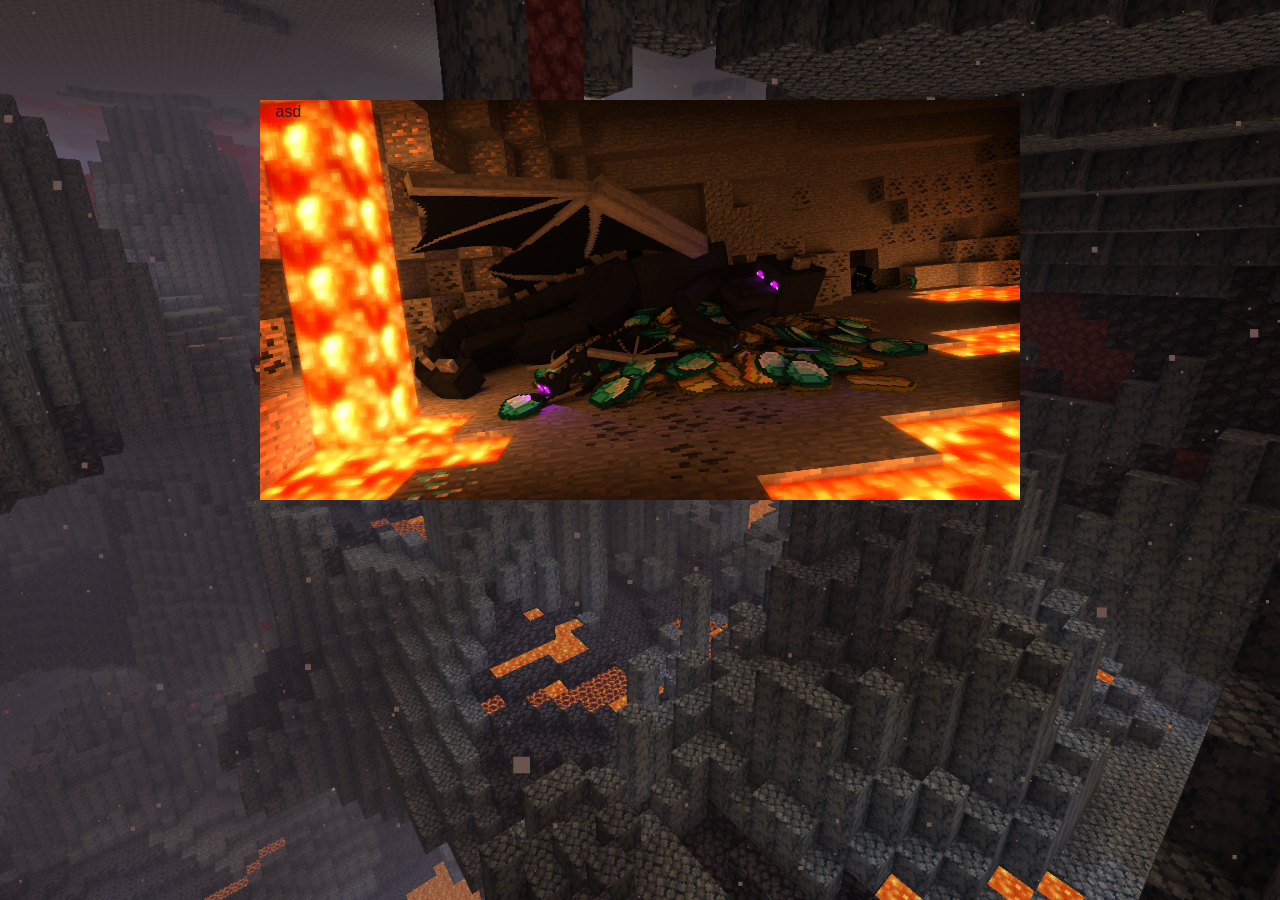
==== index.html @ c8572852 "added the bacground pictures and created a div for the box needed for the trivia questions" ====
<!DOCTYPE html>
<html lang= "en-us">

<head>
    <meta charset="UTF-8">
    <title>Minecraft Trivia</title>
    <link rel="stylesheet" href="https://stackpath.bootstrapcdn.com/bootstrap/4.4.1/css/bootstrap.min.css" integrity="sha384-Vkoo8x4CGsO3+Hhxv8T/Q5PaXtkKtu6ug5TOeNV6gBiFeWPGFN9MuhOf23Q9Ifjh" crossorigin="anonymous">
    <link rel="stylesheet" href="assets/css/style.css">
</head>

<body>

    <div class= "container">

        <div class= "row">
            <div class= "col-md-2"></div>
            <div class= "col-md-8" id= "backgroundBox">asd</div>
            <div class= "col-md-2"></div>
        </div>

    </div>

    <script type= "text/javascript" src="https://cdnjs.cloudflare.com/ajax/libs/jquery/3.2.1/jquery.min.js"></script>
    <script type= "text/javascript" src= "assets/javascript/game.js"></script>

</body>




</html>
---- assets/css/style.css ----
/* This youtube video helped me make it so no white space was shown at the bottom of the screen when
I shrank the screen size down
https://www.youtube.com/watch?v=jNXrg0_KFBQ */
body {
    background: url(../images/backgroundPic.jpg) no-repeat
    center center fixed;
       -webkit-background-size: cover;
       -moz-background-size: cover;
       -o-background-size: cover;
       background-size: cover;
}

#backgroundBox {
    background: url(../images/triviaBackground.jpg) no-repeat 
    center;
    background-size: cover;
    margin-top: 100px;
    height: 400px;
}
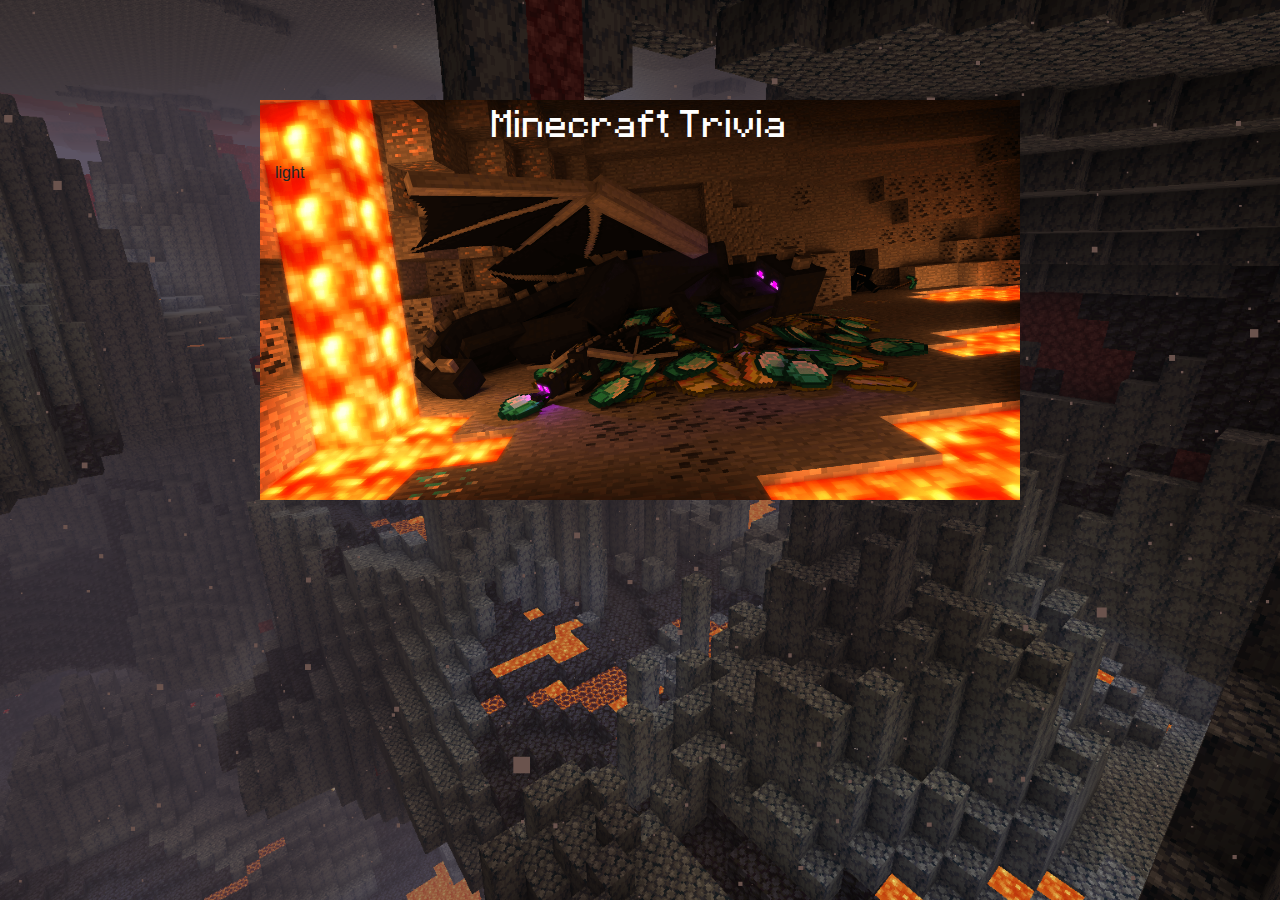
==== commit 3e780906: "added a custom font to match the theme I have for my trivia game" ====
--- a/index.html
+++ b/index.html
@@ -13,9 +13,21 @@
     <div class= "container">
 
         <div class= "row">
+
             <div class= "col-md-2"></div>
-            <div class= "col-md-8" id= "backgroundBox">asd</div>
+            <div class= "col-md-8" id= "backgroundBox">
+
+                <p id= "triviaTitle">Minecraft Trivia</p>
+
+                <div class= "row">
+
+                    <div class= "col-md-12" id= "questions">light</div>
+
+                </div>
+
+            </div>
             <div class= "col-md-2"></div>
+
         </div>
 
     </div>
--- a/assets/css/style.css
+++ b/assets/css/style.css
@@ -1,3 +1,13 @@
+@font-face {
+    /* https://fontmeme.com/fonts/minecraft-font/ */
+    font-family: "Minecraft";
+    src: url("../fonts/minecraftfont.ttf") format("truetype"), /* Safari, Android, iOS */
+         url("../fonts/minecraftfont.woff") format("woff"), /* Modern Browsers */
+         url("../fonts/minecraftfont.woff2") format("woff2"); /* Modern Browsers */
+    font-weight: normal;
+    font-style: normal;
+  }
+
 /* This youtube video helped me make it so no white space was shown at the bottom of the screen when
 I shrank the screen size down
 https://www.youtube.com/watch?v=jNXrg0_KFBQ */
@@ -16,4 +26,12 @@
     background-size: cover;
     margin-top: 100px;
     height: 400px;
-}+}
+
+#triviaTitle {
+    color: white;
+    text-align: center;
+    font-family: 'Minecraft';
+    font-size: 30px;
+}
+
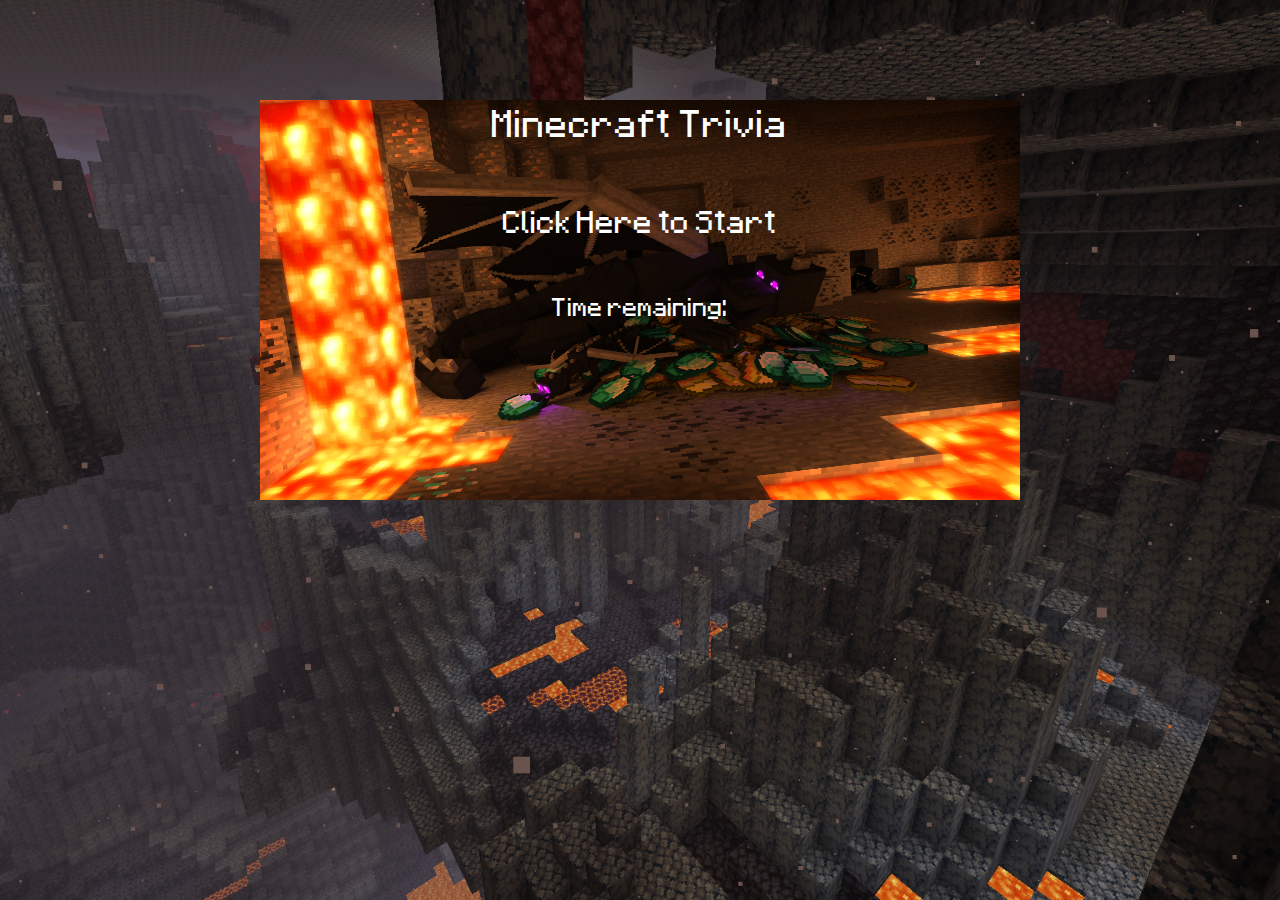
==== commit cf6bfec7: "added divs with text in them as placeholders for where everything will go" ====
--- a/index.html
+++ b/index.html
@@ -21,7 +21,17 @@
 
                 <div class= "row">
 
-                    <div class= "col-md-12" id= "questions">light</div>
+                    <div class= "col-md-2"></div>
+                    <div class= "col-md-8" id= "startButton">
+                        <button id= "start">Click Here to Start</button>
+                    </div>
+                    <div class= "col-md-2"></div>
+
+                    <div class= "col-md-12" id= "TimeRemaining">
+                        <p>Time remaining: </p>
+                    </div>
+                    <div class= "col-md-12" id= "Questions"></div>
+                    <div class= "col-md-12" id= "Answers"></div>
 
                 </div>
 
--- a/assets/css/style.css
+++ b/assets/css/style.css
@@ -1,5 +1,6 @@
 @font-face {
     /* https://fontmeme.com/fonts/minecraft-font/ */
+    /* Converter used: https://www.font-converter.net/en */
     font-family: "Minecraft";
     src: url("../fonts/minecraftfont.ttf") format("truetype"), /* Safari, Android, iOS */
          url("../fonts/minecraftfont.woff") format("woff"), /* Modern Browsers */
@@ -20,6 +21,17 @@
        background-size: cover;
 }
 
+p {
+    color: white;
+    text-align: center;
+    font-family: 'Minecraft';
+}
+
+button {
+    background-color: transparent;
+    border: none;
+}
+
 #backgroundBox {
     background: url(../images/triviaBackground.jpg) no-repeat 
     center;
@@ -28,10 +40,22 @@
     height: 400px;
 }
 
-#triviaTitle {
-    color: white;
+#startButton {
+    margin-top: 40px;
     text-align: center;
     font-family: 'Minecraft';
+    font-size: 25px;
+}
+
+#start {
+    color: white;
+}
+
+#triviaTitle {
     font-size: 30px;
 }
 
+#TimeRemaining {
+    font-size: 20px;
+    margin-top: 50px;
+}
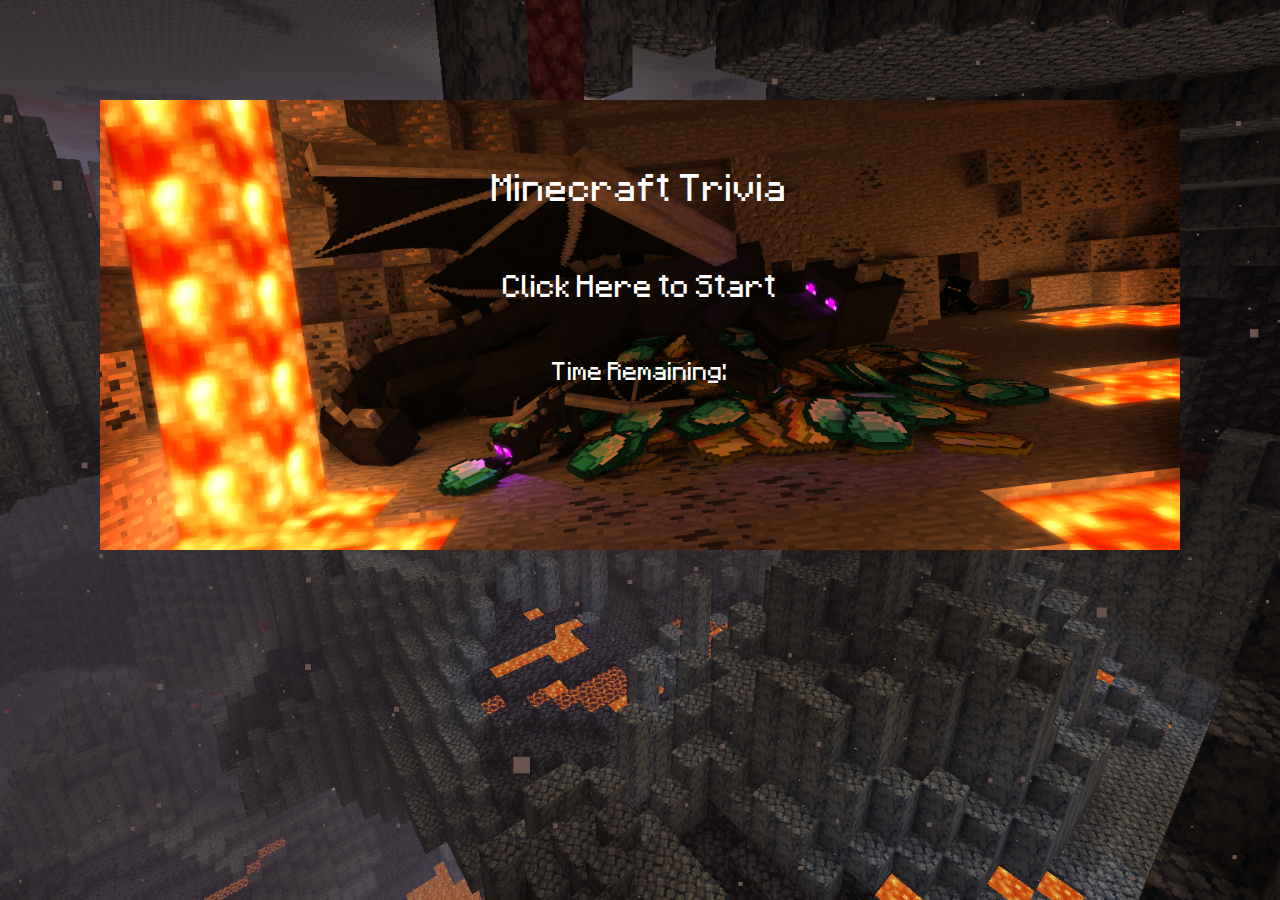
==== commit 01ffff22: "added more divs and containers to the html, as well as switched from rows and columns from bootstrap" ====
--- a/index.html
+++ b/index.html
@@ -10,33 +10,47 @@
 
 <body>
 
+    <!-- This container will make the jumbotron a little smaller in width -->
     <div class= "container">
 
-        <div class= "row">
+        <div class="container">
 
-            <div class= "col-md-2"></div>
-            <div class= "col-md-8" id= "backgroundBox">
+            <div class="jumbotron jumbotron-fluid" id= "spacing">
 
-                <p id= "triviaTitle">Minecraft Trivia</p>
+                <div id= "triviaTitle">
 
-                <div class= "row">
-
-                    <div class= "col-md-2"></div>
-                    <div class= "col-md-8" id= "startButton">
-                        <button id= "start">Click Here to Start</button>
-                    </div>
-                    <div class= "col-md-2"></div>
-
-                    <div class= "col-md-12" id= "TimeRemaining">
-                        <p>Time remaining: </p>
-                    </div>
-                    <div class= "col-md-12" id= "Questions"></div>
-                    <div class= "col-md-12" id= "Answers"></div>
+                    <p>Minecraft Trivia</p>
 
                 </div>
 
-            </div>
-            <div class= "col-md-2"></div>
+                <div class= "row">
+                    
+                    <div class= "col-md-2"></div>
+
+                    <div class= "col-md-8" id= "startButton">
+
+                        <button id= "start">Click Here to Start</button>
+
+                    </div>
+
+                    <div class= "col-md-2"></div>
+                    
+                </div>
+
+                <div class="container">
+                    
+                    <div id="game">
+
+                      <p id="TimeRemaining" class="lead">Time Remaining: <span id="timer"></span></p>
+                      <p id="currentQuestion" class="lead"></p>
+                      
+                    </div>
+
+                    <div id="results"></div>
+                        
+                </div>
+
+            </div>    
 
         </div>
 
--- a/assets/css/style.css
+++ b/assets/css/style.css
@@ -32,12 +32,13 @@
     border: none;
 }
 
-#backgroundBox {
+.jumbotron {
     background: url(../images/triviaBackground.jpg) no-repeat 
     center;
     background-size: cover;
     margin-top: 100px;
-    height: 400px;
+    height: 450px;
+    width: auto;
 }
 
 #startButton {
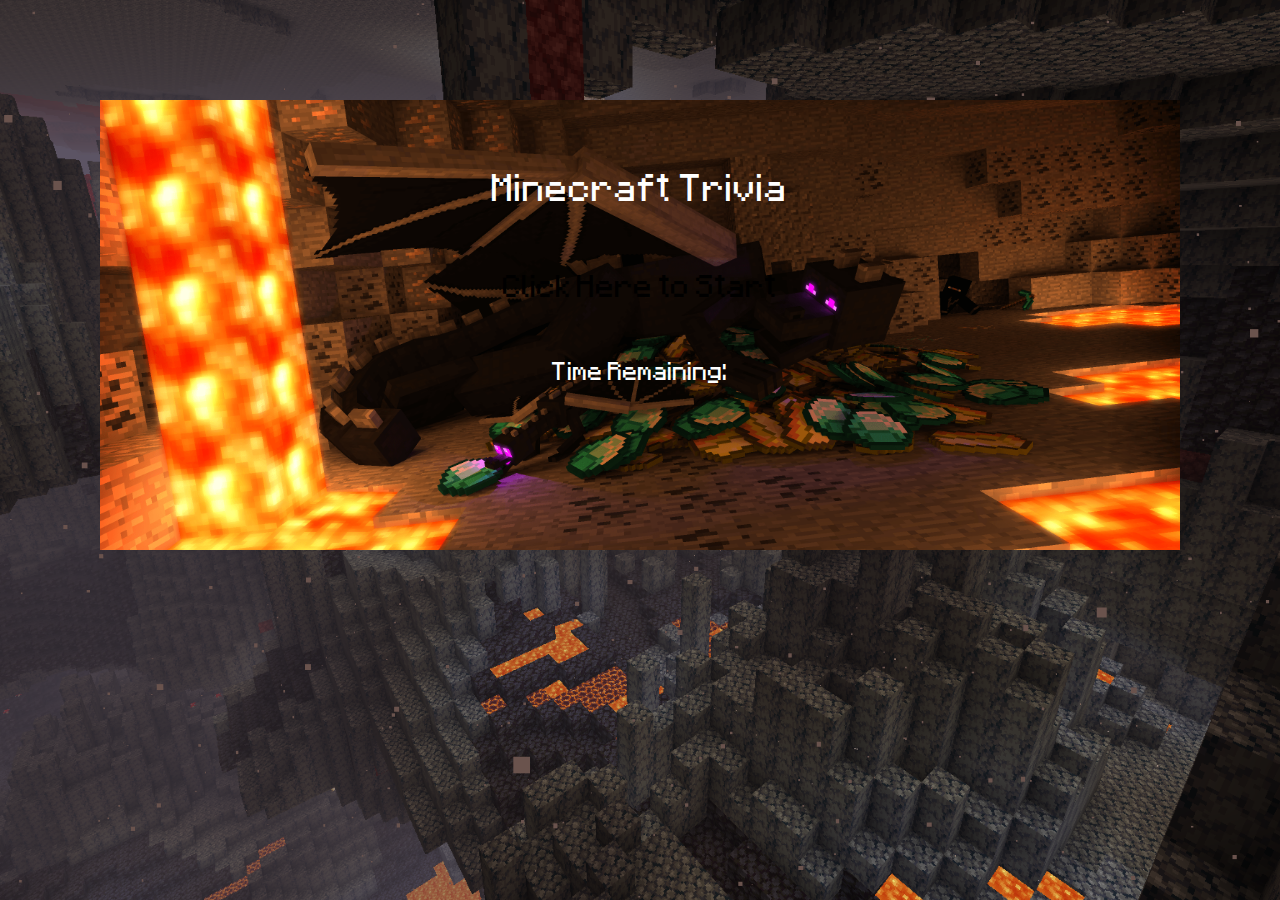
==== commit 1014be6f: "Added some global variables to my JS document as well as started to create an object that I can use " ====
--- a/index.html
+++ b/index.html
@@ -29,7 +29,7 @@
 
                     <div class= "col-md-8" id= "startButton">
 
-                        <button id= "start">Click Here to Start</button>
+                        <button id= "startGame">Click Here to Start</button>
 
                     </div>
 
@@ -43,7 +43,7 @@
 
                       <p id="TimeRemaining" class="lead">Time Remaining: <span id="timer"></span></p>
                       <p id="currentQuestion" class="lead"></p>
-                      
+
                     </div>
 
                     <div id="results"></div>
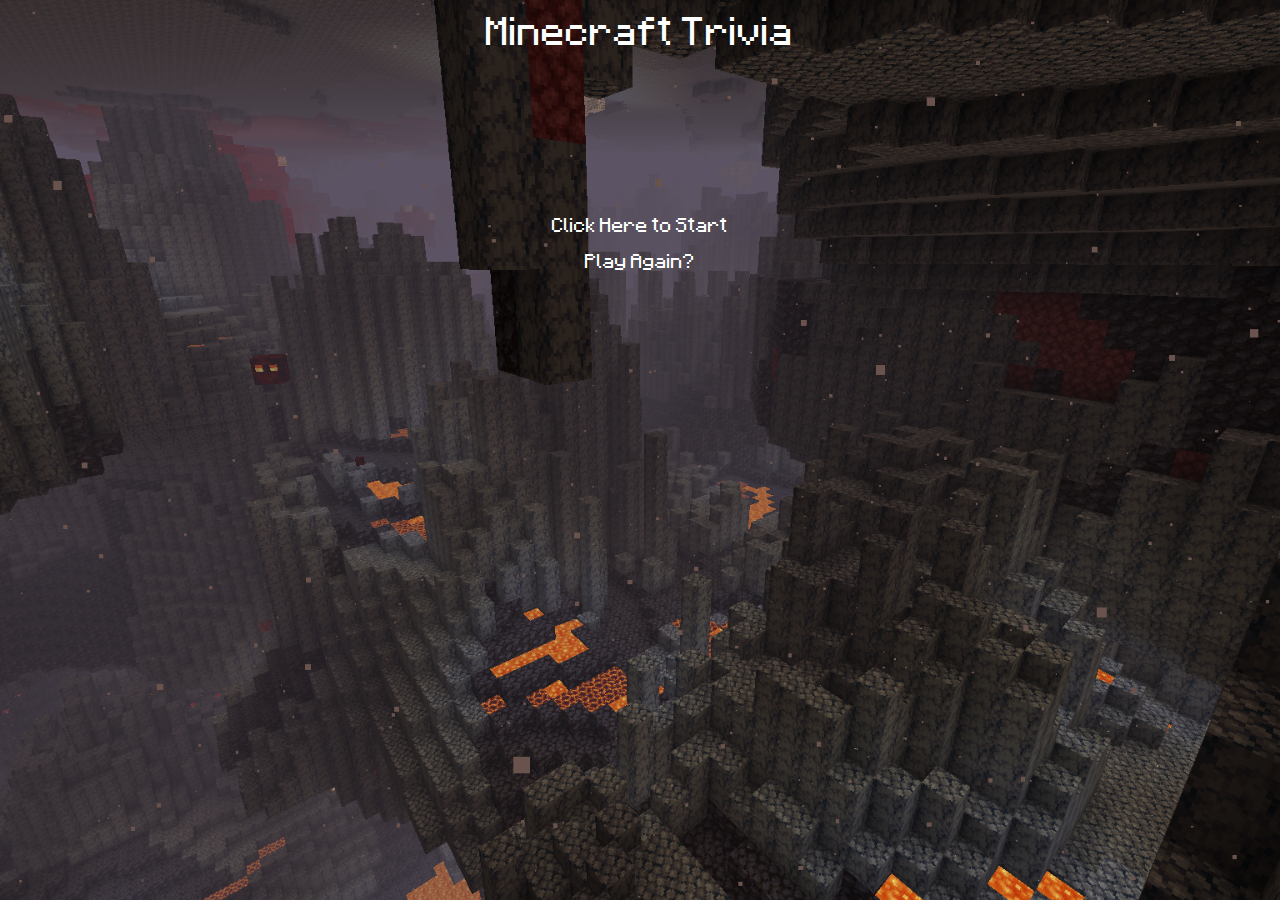
==== commit 2886fcea: "almost finished the timer, start and stop timer, start game on click function, need to add comments" ====
--- a/index.html
+++ b/index.html
@@ -4,60 +4,32 @@
 <head>
     <meta charset="UTF-8">
     <title>Minecraft Trivia</title>
-    <link rel="stylesheet" href="https://stackpath.bootstrapcdn.com/bootstrap/4.4.1/css/bootstrap.min.css" integrity="sha384-Vkoo8x4CGsO3+Hhxv8T/Q5PaXtkKtu6ug5TOeNV6gBiFeWPGFN9MuhOf23Q9Ifjh" crossorigin="anonymous">
-    <link rel="stylesheet" href="assets/css/style.css">
+    <link rel= "stylesheet" href= "https://stackpath.bootstrapcdn.com/bootstrap/4.4.1/css/bootstrap.min.css" integrity="sha384-Vkoo8x4CGsO3+Hhxv8T/Q5PaXtkKtu6ug5TOeNV6gBiFeWPGFN9MuhOf23Q9Ifjh" crossorigin="anonymous">
+    <link rel= "stylesheet" href= "assets/css/style.css">
 </head>
 
 <body>
 
-    <!-- This container will make the jumbotron a little smaller in width -->
-    <div class= "container">
+    <!-- This wrapper will contain everything that has to do with the game, quick and easy -->
+    <div class="wrapper"> 
 
-        <div class="container">
+        <h2>Minecraft Trivia</h2>	
 
-            <div class="jumbotron jumbotron-fluid" id= "spacing">
+        <!-- These 3 divs will hold the text 'boxes' for the timer, questions asked, and the possible answers
+        as well as the message that occurs after the user gets the question rightor wrong -->
+        <div id= "TimeRemaining"></div>
+        <div id= "questionsHere"></div>
+        <div id= "possibleAnswers"></div>
 
-                <div id= "triviaTitle">
-
-                    <p>Minecraft Trivia</p>
-
-                </div>
-
-                <div class= "row">
-                    
-                    <div class= "col-md-2"></div>
-
-                    <div class= "col-md-8" id= "startButton">
-
-                        <button id= "startGame">Click Here to Start</button>
-
-                    </div>
-
-                    <div class= "col-md-2"></div>
-                    
-                </div>
-
-                <div class="container">
-                    
-                    <div id="game">
-
-                      <p id="TimeRemaining" class="lead">Time Remaining: <span id="timer"></span></p>
-                      <p id="currentQuestion" class="lead"></p>
-
-                    </div>
-
-                    <div id="results"></div>
-                        
-                </div>
-
-            </div>    
-
-        </div>
+        <!-- These buttons will let the player start and reset the game, when they first load the page and
+        when they finish the game to try the trivia game again -->
+        <button class ="btn btn-success" id ="startGame">Click Here to Start</button><br>
+        <button class="btn btn-success" id="restartGame">Play Again?</button>
 
     </div>
 
     <script type= "text/javascript" src="https://cdnjs.cloudflare.com/ajax/libs/jquery/3.2.1/jquery.min.js"></script>
-    <script type= "text/javascript" src= "assets/javascript/game.js"></script>
+    <script type= "text/javascript" src= '../TriviaGame/assets/javacsript/app.js'></script>
 
 </body>
 
--- a/assets/css/style.css
+++ b/assets/css/style.css
@@ -7,7 +7,7 @@
          url("../fonts/minecraftfont.woff2") format("woff2"); /* Modern Browsers */
     font-weight: normal;
     font-style: normal;
-  }
+}
 
 /* This youtube video helped me make it so no white space was shown at the bottom of the screen when
 I shrank the screen size down
@@ -15,48 +15,47 @@
 body {
     background: url(../images/backgroundPic.jpg) no-repeat
     center center fixed;
-       -webkit-background-size: cover;
-       -moz-background-size: cover;
-       -o-background-size: cover;
-       background-size: cover;
-}
-
-p {
+    -webkit-background-size: cover;
+    -moz-background-size: cover;
+    -o-background-size: cover;
+    background-size: cover;
     color: white;
     text-align: center;
     font-family: 'Minecraft';
 }
 
-button {
+.wrapper {
+    margin: 10px auto;
+    height: 500px;
+    width: 60%;
+    text-align: center;
+}
+
+.answerchoice {
+	border: 1px solid black;
+    border-radius: 5%;
+	width: 40%;
+	color: black;
+    text-align: center;
+    margin: 10px auto;
+    font-size: 15px;
+    font-weight: bold;
+    background-image: url(../images/minecraftlava.png);
+    overflow-wrap: normal;
+}
+
+img {
+    max-height: 250px;
+    width: auto;
+}
+
+#reset {
+    visibility: visible;
+}
+
+.btn {
+    position: relative;
+    bottom: -150px;
     background-color: transparent;
     border: none;
 }
-
-.jumbotron {
-    background: url(../images/triviaBackground.jpg) no-repeat 
-    center;
-    background-size: cover;
-    margin-top: 100px;
-    height: 450px;
-    width: auto;
-}
-
-#startButton {
-    margin-top: 40px;
-    text-align: center;
-    font-family: 'Minecraft';
-    font-size: 25px;
-}
-
-#start {
-    color: white;
-}
-
-#triviaTitle {
-    font-size: 30px;
-}
-
-#TimeRemaining {
-    font-size: 20px;
-    margin-top: 50px;
-}
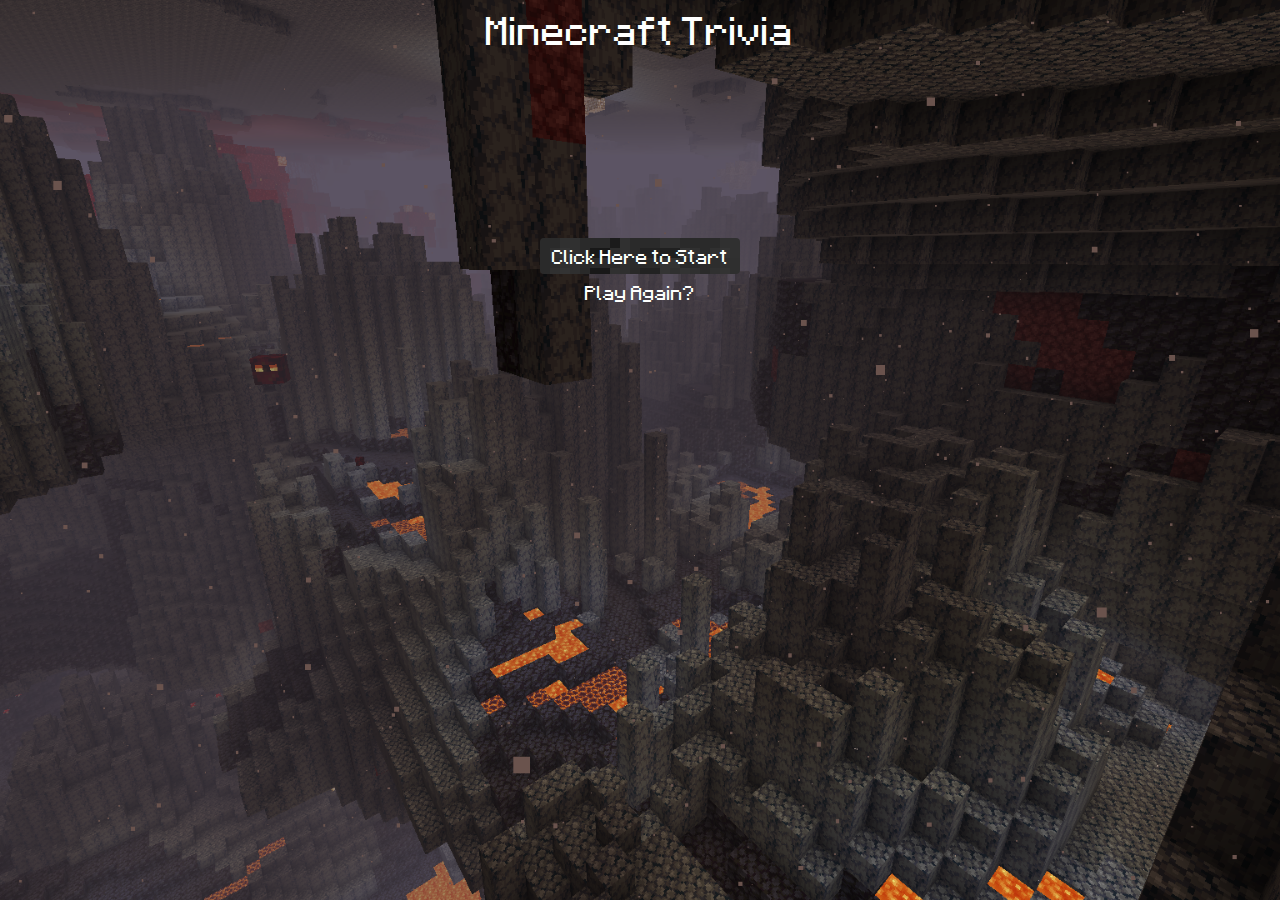
==== commit ade697db: "added more comments on what each part of the functions do, tinkered with css to make image responsiv" ====
--- a/index.html
+++ b/index.html
@@ -19,7 +19,7 @@
         as well as the message that occurs after the user gets the question rightor wrong -->
         <div id= "TimeRemaining"></div>
         <div id= "questionsHere"></div>
-        <div id= "possibleAnswers"></div>
+        <div class= "img-fluid" id= "possibleAnswers"></div>
 
         <!-- These buttons will let the player start and reset the game, when they first load the page and
         when they finish the game to try the trivia game again -->
--- a/assets/css/style.css
+++ b/assets/css/style.css
@@ -22,6 +22,13 @@
     color: white;
     text-align: center;
     font-family: 'Minecraft';
+    overflow-y: hidden;
+    overflow-x: hidden;
+}
+
+img {
+    height: auto;
+    width: 100%;
 }
 
 .wrapper {
@@ -31,11 +38,11 @@
     text-align: center;
 }
 
-.answerchoice {
+.userChoice {
 	border: 1px solid black;
     border-radius: 5%;
 	width: 40%;
-	color: black;
+	color: white;
     text-align: center;
     margin: 10px auto;
     font-size: 15px;
@@ -44,18 +51,29 @@
     overflow-wrap: normal;
 }
 
-img {
-    max-height: 250px;
-    width: auto;
+.btn {
+    position: relative;
+    bottom: -150px;
+    background-color: transparent;
+    border: none;
 }
 
 #reset {
     visibility: visible;
 }
 
-.btn {
-    position: relative;
-    bottom: -150px;
-    background-color: transparent;
-    border: none;
+#TimeRemaining {
+margin-top: 40px;
 }
+
+#questionsHere {
+    margin-top: 40px;
+}
+
+#possibleAnswers {
+    margin-top: 40px;
+}
+
+#startGame {
+    background-image: url(../images/minecraftlava.png);
+}